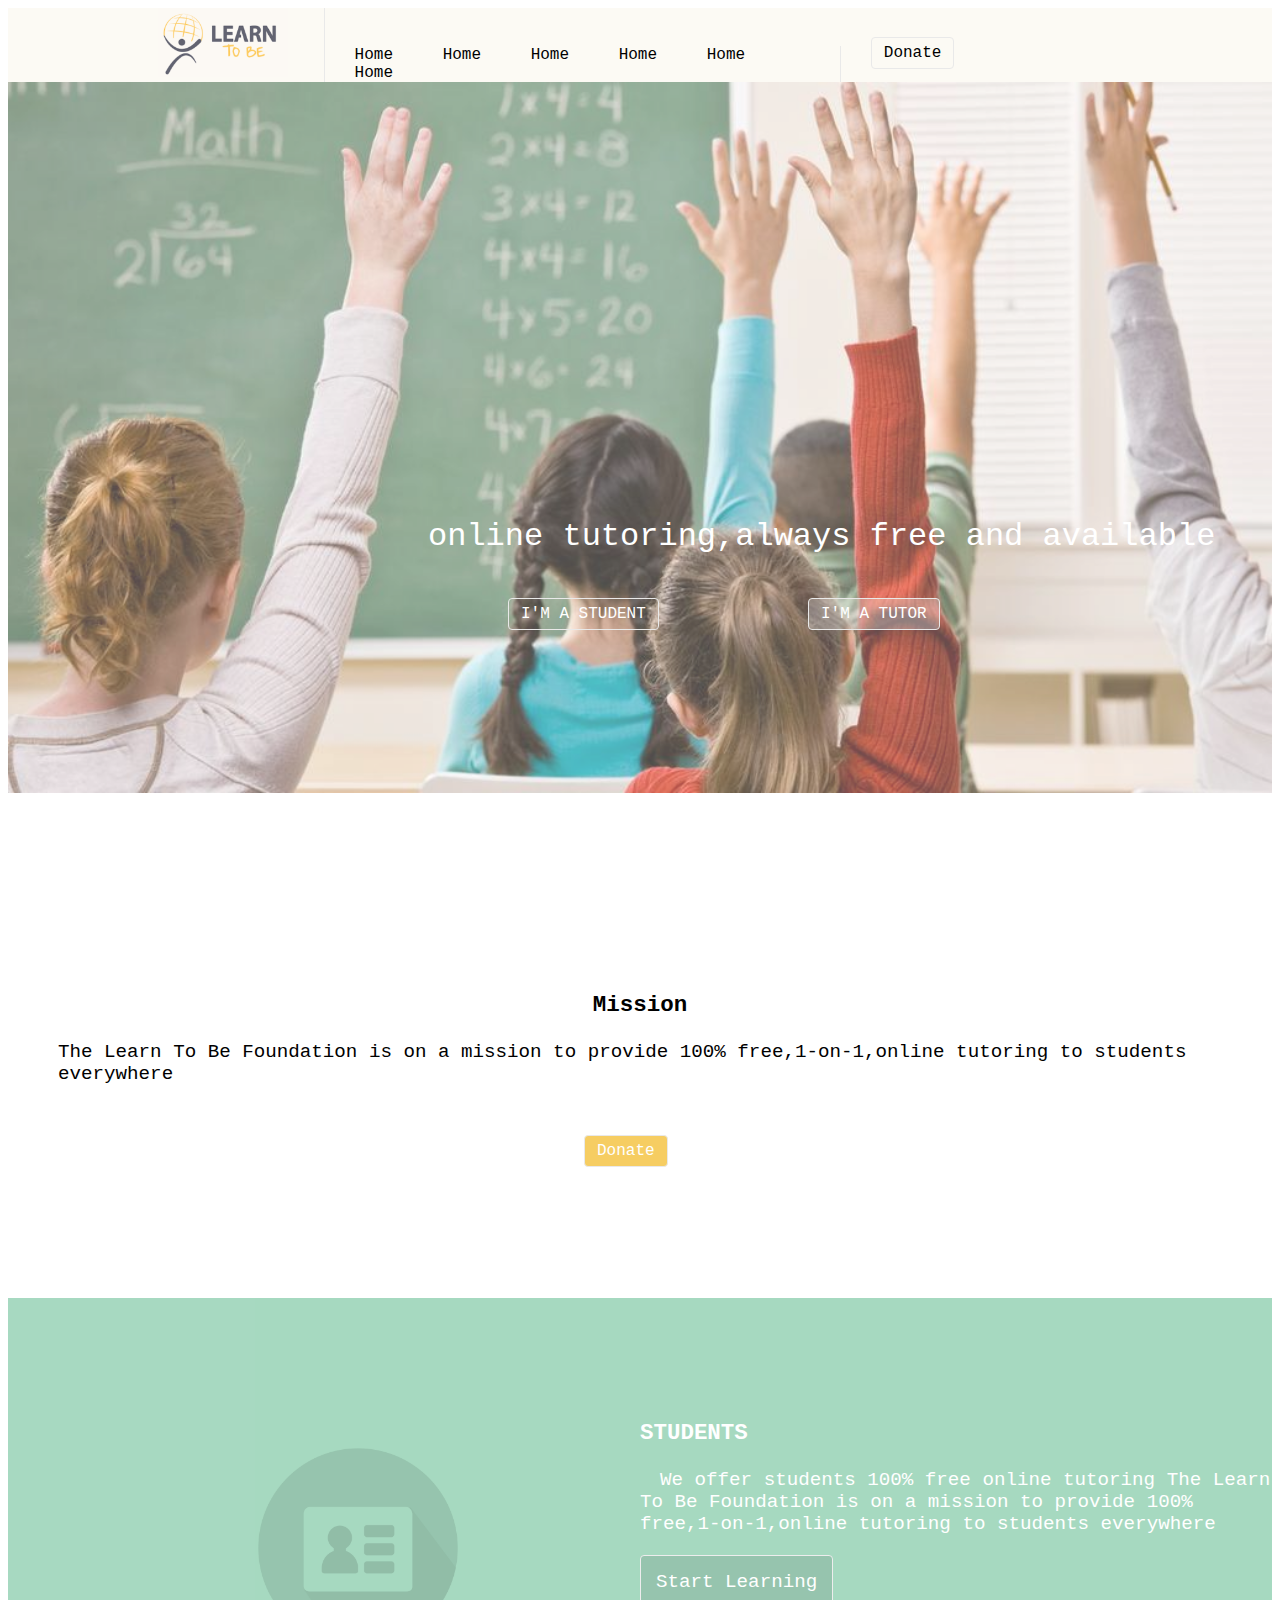
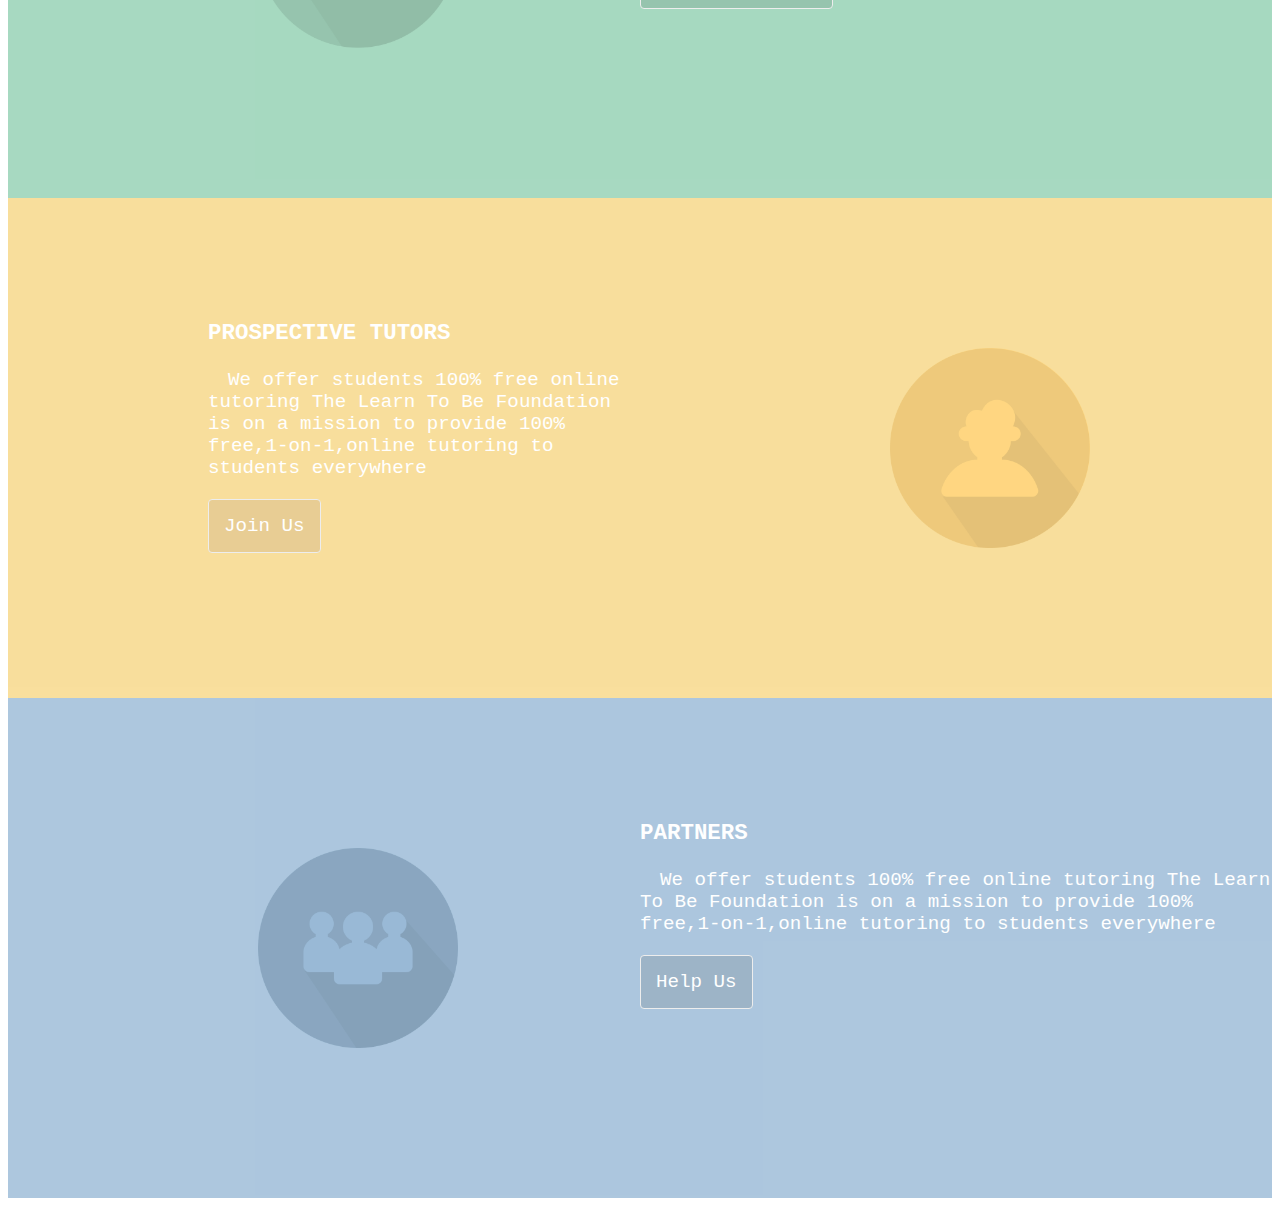
==== index.html @ 509e841d "third commit" ====
<!DOCTYPE html>
<html lang="en">
<head>
    <meta charset="UTF-8">
    <title>Title</title>
    <style>
        body {
            font-family: "Courier New";
        }

        header {
            display: inline-block;
            width: 100%;
            background: #fcfaf4;
        }

        .td {
            display: inline-block;
            width: 25%;
            border-right: 1px solid #e9e9e9;
        }

        #td2 {
            width: 40%;
            margin-top: 30px;
        }

        .firstImg {
            width: 100%;
            opacity: 0.7;
        }

        .font {
            font-size: xx-large;
            position: absolute;
            margin-top: -350px;
            margin-left: 350px;
            color: white;
        }

        #Donate {
            margin-left: 20px;
            margin-top: -40px;
            color: black;
        }

        .button {
            color: #fff;
            border-radius: 4px;
            padding: 6px 12px;
            position: absolute;
            border: 1px solid #e9e9e9;
        }

        #studentButton {
            margin-top: -300px;
            margin-left: 500px;
        }

        #tutorButton {
            background-color: #f3eeeb4f;
            margin-top: -300px;
            margin-left: 800px;
        }

        #DonateButton {
            background-color: #f6cd62;
            margin-left: 45%;
        }

        .second {
            width: 100%;
            height: 400px;
        }

        .font2 {
            font-size: larger;
            text-align: center;

        }

        .secondFont {
            padding: 50px;
        }

        .third {
            background: #91d0b1;
            height: 500px;
            opacity: 0.8;
        }

        .four {
            background: #f7d784;
            height: 500px;
            opacity: 0.8;
        }

        .five {
            background: #98b9d6;
            height: 500px;
            opacity: 0.8;

        }

        .thirdImg, .fourImg, .fiveImg {
            width: 200px;
            padding: 50px;
            margin-left: 200px;
        }

        #startLearnButton {
            background: #7cb69a;
            padding: 15px;
            margin-top: 20px;
        }

        #joinUsButton {
            background: #e3c17a;
            padding: 15px;
            margin-top: 20px;
        }

        #helpUsButton {
            background: #85a2ba;
            padding: 15px;
            margin-top: 20px;
        }

        .left {
            float: left;
            width: 50%;
            margin-top: 100px;

        }

        .font3 {
            color: white;
            font-size: larger;

        }

        .font4 {
            color: white;
            font-size: larger;

            margin-left: 200px;
        }

        .img {
            width: 130px;
            margin-left: 150px;
        }

        span {
            padding: 20px;
        }
    </style>
</head>
<body>


<header>
    <div class="td"><img src="./images/logo.png" class="img"></div>
    <div class="td" id="td2">
        <div>
            <span>Home</span>
            <span>Home</span>
            <span>Home</span>
            <span>Home</span>
            <span>Home</span>
            <span>Home</span>
        </div>
    </div>
    <div class="td">
        <div class="button" id="Donate">Donate</div>
    </div>
</header>

<section>
    <img src="images/hero.png" class="firstImg">
    <div class="secondFont">
         <span class="font">
             online tutoring,always free and available
         </span>
    </div>

    <div class="button" id="studentButton">I'M A STUDENT</div>
    <div class="button" id="tutorButton">I'M A TUTOR</div>
</section>

<section class="second">
    <div class="secondFont">
    <span class="font2">
        <h3>Mission</h3>
        The Learn To Be Foundation is on a mission to provide 100% free,1-on-1,online tutoring to students everywhere
    </span>
    </div>
    <div class="button" id="DonateButton">Donate</div>

</section>

<section class="third">
    <div class="left">
        <img src="./images/1.png" class="thirdImg">
    </div>
    <div class="left">
        <div class="font3">
            <h3>STUDENTS</h3>
            <span>
                We offer students 100% free online tutoring         The Learn To Be Foundation is on a mission to provide 100% free,1-on-1,online tutoring to students everywhere
            </span>
            <div class="button" id="startLearnButton">Start Learning</div>
        </div>
    </div>
</section>


<section class="four">
    <div class="left">
        <div class="font4">
            <h3>PROSPECTIVE TUTORS</h3>
            <span>
                We offer students 100% free online tutoring         The Learn To Be Foundation is on a mission to provide 100% free,1-on-1,online tutoring to students everywhere
            </span>
            <div class="button" id="joinUsButton">Join Us</div>
        </div>
    </div>
    <div class="left">
        <img src="./images/2.png" class="fourImg">
    </div>
</section>

<section class="five">
    <div class="left">
        <img src="./images/3.png" class="fiveImg">
    </div>
    <div class="left">
        <div class="font3">
            <h3>PARTNERS</h3>
            <span>
                We offer students 100% free online tutoring         The Learn To Be Foundation is on a mission to provide 100% free,1-on-1,online tutoring to students everywhere
            </span>
            <div class="button" id="helpUsButton">Help Us</div>
        </div>
    </div>
</section>

</body>
</html>
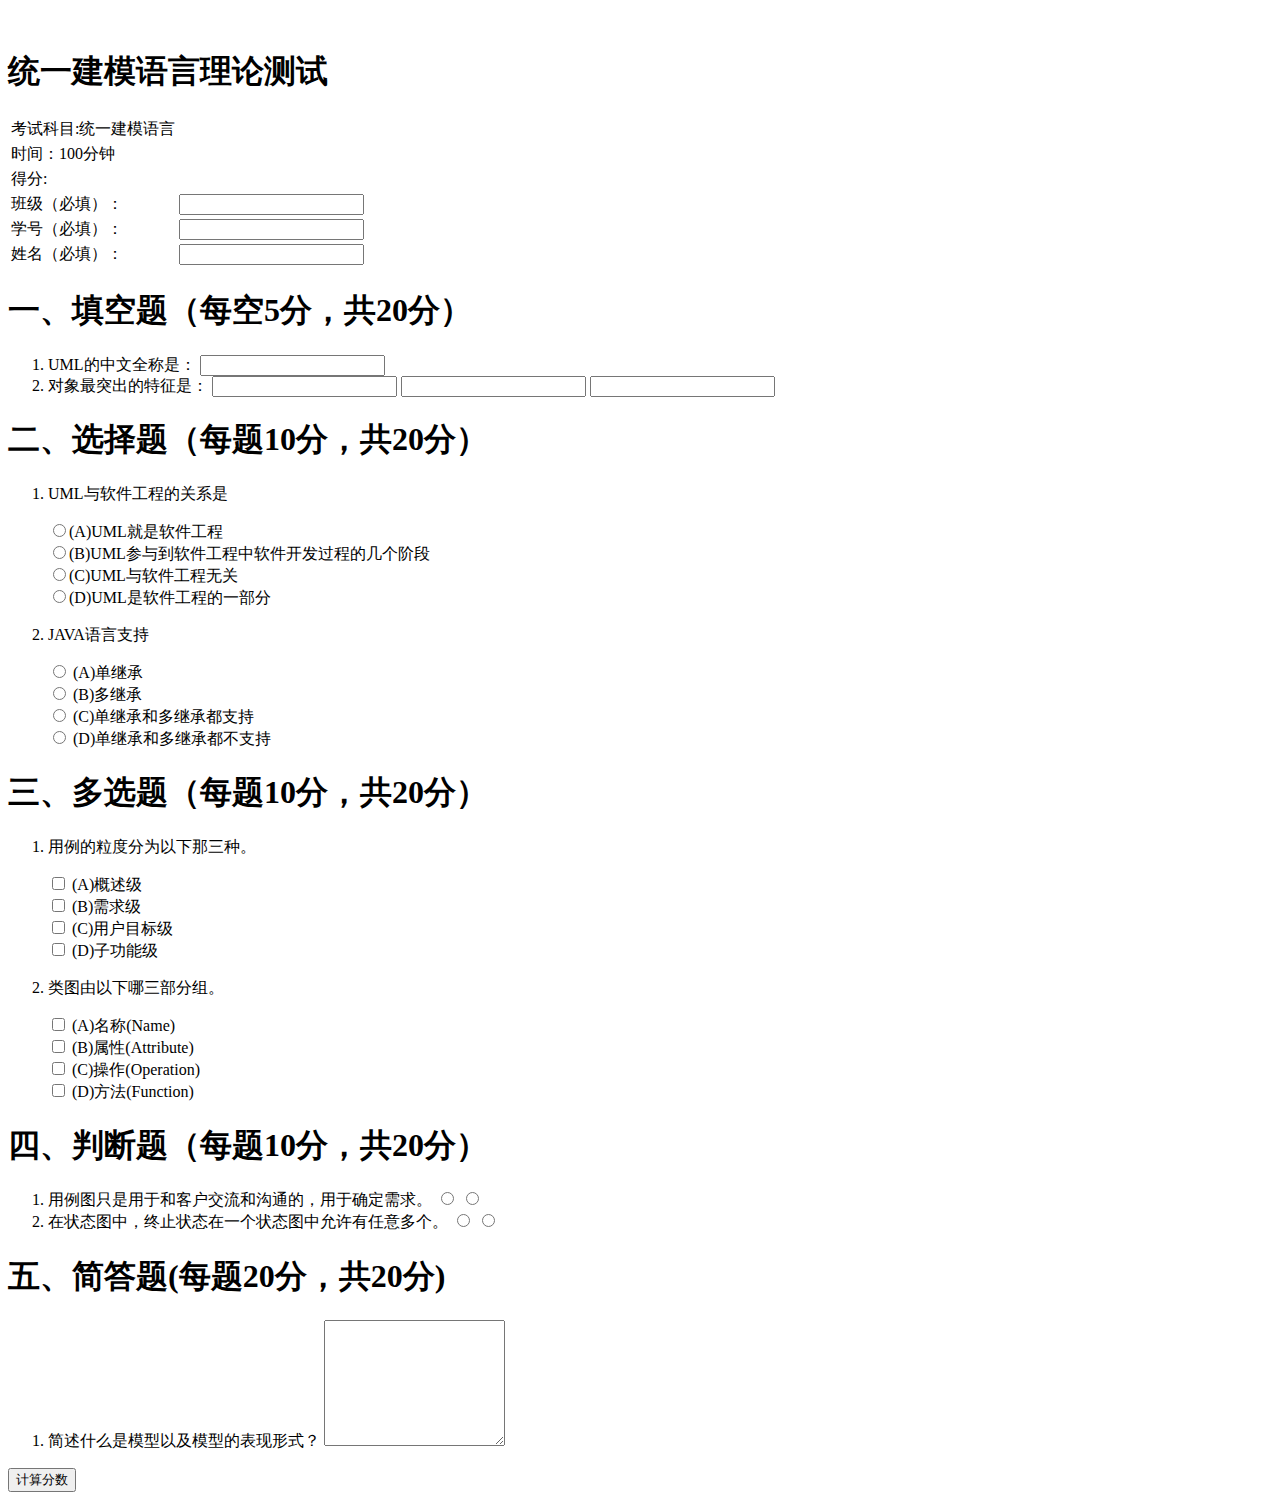
==== commit 805afb3a: "second" ====
--- a/index.html
+++ b/index.html
@@ -1,249 +1,130 @@
 <!DOCTYPE html>
-<html lang="en">
+<html lang="EN">
 <head>
-    <meta charset="UTF-8">
-    <title>Title</title>
-    <style>
-        body {
-            font-family: "Courier New";
-        }
-
-        header {
-            display: inline-block;
-            width: 100%;
-            background: #fcfaf4;
-        }
-
-        .td {
-            display: inline-block;
-            width: 25%;
-            border-right: 1px solid #e9e9e9;
-        }
-
-        #td2 {
-            width: 40%;
-            margin-top: 30px;
-        }
-
-        .firstImg {
-            width: 100%;
-            opacity: 0.7;
-        }
-
-        .font {
-            font-size: xx-large;
-            position: absolute;
-            margin-top: -350px;
-            margin-left: 350px;
-            color: white;
-        }
-
-        #Donate {
-            margin-left: 20px;
-            margin-top: -40px;
-            color: black;
-        }
-
-        .button {
-            color: #fff;
-            border-radius: 4px;
-            padding: 6px 12px;
-            position: absolute;
-            border: 1px solid #e9e9e9;
-        }
-
-        #studentButton {
-            margin-top: -300px;
-            margin-left: 500px;
-        }
-
-        #tutorButton {
-            background-color: #f3eeeb4f;
-            margin-top: -300px;
-            margin-left: 800px;
-        }
-
-        #DonateButton {
-            background-color: #f6cd62;
-            margin-left: 45%;
-        }
-
-        .second {
-            width: 100%;
-            height: 400px;
-        }
-
-        .font2 {
-            font-size: larger;
-            text-align: center;
-
-        }
-
-        .secondFont {
-            padding: 50px;
-        }
-
-        .third {
-            background: #91d0b1;
-            height: 500px;
-            opacity: 0.8;
-        }
-
-        .four {
-            background: #f7d784;
-            height: 500px;
-            opacity: 0.8;
-        }
-
-        .five {
-            background: #98b9d6;
-            height: 500px;
-            opacity: 0.8;
-
-        }
-
-        .thirdImg, .fourImg, .fiveImg {
-            width: 200px;
-            padding: 50px;
-            margin-left: 200px;
-        }
-
-        #startLearnButton {
-            background: #7cb69a;
-            padding: 15px;
-            margin-top: 20px;
-        }
-
-        #joinUsButton {
-            background: #e3c17a;
-            padding: 15px;
-            margin-top: 20px;
-        }
-
-        #helpUsButton {
-            background: #85a2ba;
-            padding: 15px;
-            margin-top: 20px;
-        }
-
-        .left {
-            float: left;
-            width: 50%;
-            margin-top: 100px;
-
-        }
-
-        .font3 {
-            color: white;
-            font-size: larger;
-
-        }
-
-        .font4 {
-            color: white;
-            font-size: larger;
-
-            margin-left: 200px;
-        }
-
-        .img {
-            width: 130px;
-            margin-left: 150px;
-        }
-
-        span {
-            padding: 20px;
-        }
-    </style>
+    <meta http-equiv="Content-Type" content="text/html; charset=utf-8"/>
+    <title>统一建模语言测试题</title>
 </head>
 <body>
-
-
-<header>
-    <div class="td"><img src="./images/logo.png" class="img"></div>
-    <div class="td" id="td2">
-        <div>
-            <span>Home</span>
-            <span>Home</span>
-            <span>Home</span>
-            <span>Home</span>
-            <span>Home</span>
-            <span>Home</span>
-        </div>
-    </div>
-    <div class="td">
-        <div class="button" id="Donate">Donate</div>
-    </div>
+<form>
+    　<header>
+    <h1>统一建模语言理论测试</h1>
+    <table>
+        <tr><td>考试科目:统一建模语言</td></tr>
+        <tr><td>时间：100分钟</td></tr>
+        <tr><td>得分:</td></tr>
+        <tr>
+            <td><label for="className">班级（必填）：</label></td>
+            <td><input type="text" id="className"></td>
+        </tr>
+        <tr>
+            <td><label for="studentNumber">学号（必填）：</label</td>
+            <td><input type="text" id="studentNumber"></td>
+        </tr>
+        <tr>
+            <td><label for="studentName">姓名（必填）：</label></td>
+            <td><input type="text" id="studentName"></td>
+        </tr>
+    </table>
 </header>
-
-<section>
-    <img src="images/hero.png" class="firstImg">
-    <div class="secondFont">
-         <span class="font">
-             online tutoring,always free and available
-         </span>
-    </div>
-
-    <div class="button" id="studentButton">I'M A STUDENT</div>
-    <div class="button" id="tutorButton">I'M A TUTOR</div>
-</section>
-
-<section class="second">
-    <div class="secondFont">
-    <span class="font2">
-        <h3>Mission</h3>
-        The Learn To Be Foundation is on a mission to provide 100% free,1-on-1,online tutoring to students everywhere
-    </span>
-    </div>
-    <div class="button" id="DonateButton">Donate</div>
-
-</section>
-
-<section class="third">
-    <div class="left">
-        <img src="./images/1.png" class="thirdImg">
-    </div>
-    <div class="left">
-        <div class="font3">
-            <h3>STUDENTS</h3>
-            <span>
-                We offer students 100% free online tutoring         The Learn To Be Foundation is on a mission to provide 100% free,1-on-1,online tutoring to students everywhere
-            </span>
-            <div class="button" id="startLearnButton">Start Learning</div>
-        </div>
-    </div>
-</section>
-
-
-<section class="four">
-    <div class="left">
-        <div class="font4">
-            <h3>PROSPECTIVE TUTORS</h3>
-            <span>
-                We offer students 100% free online tutoring         The Learn To Be Foundation is on a mission to provide 100% free,1-on-1,online tutoring to students everywhere
-            </span>
-            <div class="button" id="joinUsButton">Join Us</div>
-        </div>
-    </div>
-    <div class="left">
-        <img src="./images/2.png" class="fourImg">
-    </div>
-</section>
-
-<section class="five">
-    <div class="left">
-        <img src="./images/3.png" class="fiveImg">
-    </div>
-    <div class="left">
-        <div class="font3">
-            <h3>PARTNERS</h3>
-            <span>
-                We offer students 100% free online tutoring         The Learn To Be Foundation is on a mission to provide 100% free,1-on-1,online tutoring to students everywhere
-            </span>
-            <div class="button" id="helpUsButton">Help Us</div>
-        </div>
-    </div>
-</section>
-
+    <section>
+        <header>
+            <h1>一、填空题（每空5分，共20分）</h1>
+        </header>
+        <ol>
+            <li>
+                <label>UML的中文全称是： <input type="text"></label>
+            </li>
+            <li>
+                <label>对象最突出的特征是：</label>
+                <input type="text">
+                <input type="text">
+                <input type="text">
+            </li>
+        </ol>
+    </section>
+    <section>
+        <header>
+            <h1>二、选择题（每题10分，共20分）</h1>
+        </header>
+        <ol>
+            <li>
+                <p>UML与软件工程的关系是</p>
+                <input type="radio" value="A">(A)UML就是软件工程
+                <br/>
+                <input type="radio" value="B">(B)UML参与到软件工程中软件开发过程的几个阶段
+                <br/>
+                <input type="radio" value="C">(C)UML与软件工程无关
+                <br/>
+                <input type="radio" value="D">(D)UML是软件工程的一部分
+            </li>
+            <li>
+                <p>JAVA语言支持</p>
+                <input type="radio" value="A"> (A)单继承
+                <br/>
+                <input type="radio" value="B"> (B)多继承
+                <br/>
+                <input type="radio" value="C"> (C)单继承和多继承都支持
+                <br/>
+                <input type="radio" value="D"> (D)单继承和多继承都不支持
+            </li>
+        </ol>
+    </section>
+    <section>
+        <header>
+            <h1>三、多选题（每题10分，共20分）</h1>
+        </header>
+        <ol>
+            <li>
+                <p>用例的粒度分为以下那三种。</p>
+                <input type="checkbox" value="A"> (A)概述级
+                <br/>
+                <input type="checkbox" value="B"> (B)需求级
+                <br/>
+                <input type="checkbox" value="C"> (C)用户目标级
+                <br/>
+                <input type="checkbox" value="D"> (D)子功能级
+            </li>
+            <li>
+                <p>类图由以下哪三部分组。</p>
+                <input type="checkbox" value="A"> (A)名称(Name)
+                <br/>
+                <input type="checkbox" value="B"> (B)属性(Attribute)
+                <br/>
+                <input type="checkbox" value="C"> (C)操作(Operation)
+                <br/>
+                <input type="checkbox" value="D"> (D)方法(Function)
+            </li>
+        </ol>
+    </section>
+    <section>
+        <header>
+            <h1>四、判断题（每题10分，共20分）</h1>
+        </header>
+        <ol>
+            <li>
+                用例图只是用于和客户交流和沟通的，用于确定需求。
+                <input type="radio" value="T">
+                <input type="radio" value="F">
+            </li>
+            <li>
+                在状态图中，终止状态在一个状态图中允许有任意多个。
+                <input type="radio" value="T">
+                <input type="radio" value="F">
+            </li>
+        </ol>
+    </section>
+    <section>
+        <header>
+            <h1>五、简答题(每题20分，共20分)</h1>
+        </header>
+        <ol>
+            <li>
+                简述什么是模型以及模型的表现形式？
+                <textarea rows="8"></textarea>
+            </li>
+        </ol>
+    </section>
+    <button type="button">计算分数</button>
+</form>
 </body>
 </html>